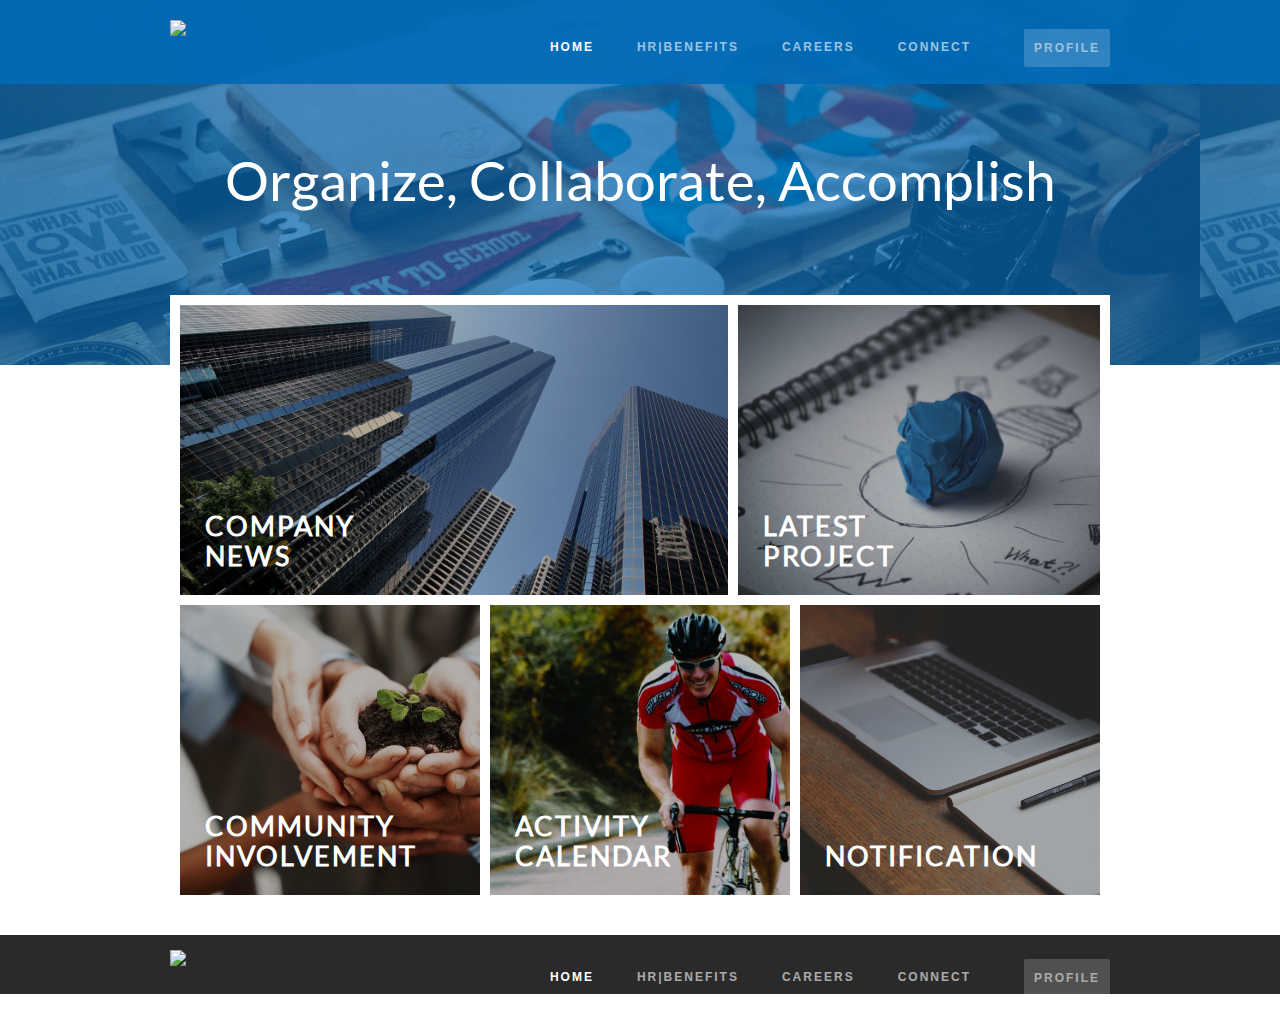
==== index.html @ 36f17c26 "rename html file" ====
<!DOCTYPE html>
<html lang="en">
<header>
    <meta charset="utf-8">
    <meta name="viewport" content="width=device-width, initial-scale=1.0">
    <link rel="stylesheet" href="./basic_css.css">
    <title>Tutorial</title>
    <script type="text/javascript" src="./basic_js.js"></script>
    <script type="text/javascript">
        //console.log("hello")
    </script>
</header>

<body>
    <div class="header">
        <div class="header_nav">
            <div class="nav_container">
                <a class="logo" href="/">
                    <img src="https://daks2k3a4ib2z.cloudfront.net/579a6cc556ea2dba79c093f5/579fba55f3d2ab8a0677546f_MetLife-logo-white.png"
                        width="148">
                </a>
                <div class="nav_menu">
                    <a class="nav_link link_current" href="/">HOME</a>
                    <a class="nav_link" href="/">HR|BENEFITS</a>
                    <a class="nav_link" href="/">CAREERS</a>
                    <a class="nav_link" href="/">CONNECT</a>
                    <a class="nav_link contact" href="/">PROFILE</a>
                </div>
            </div>
        </div>
        <h1 class="header_content">
            Organize, Collaborate, Accomplish
        </h1>
        <div class="header_overlay"></div>
    </div>
    <div class="container">
        <div class="container_content">
            <div class="_60block">
                <a class="hero_tile" href="./">
                    <div class="tile_text">
                        Company
                        <br />
                        News
                    </div>
                    <div class="tile_image transform_Img">
                        <div class="tile_overlay"></div>
                    </div>
                </a>
            </div>
            <div class="_40block">
                <a class="hero_tile" href="./">
                    <div class="tile_text">
                        Latest
                        <br />
                        Project
                    </div>
                    <div class="project tile_image transform_Img">
                        <div class="tile_overlay"></div>
                    </div>
                </a>
            </div>
            <div class="_33block ">
                <a class="hero_tile" href="./">
                    <div class="tile_text">
                        Community
                        <br />
                        Involvement
                    </div>
                    <div class="community tile_image transform_Img">
                        <div class="tile_overlay"></div>
                    </div>
                </a>
            </div>
            <div class="_33block">
                <a class="hero_tile" href="./">
                    <div class="tile_text">
                        activity
                        <br />
                        calendar
                    </div>
                    <div class="activity tile_image transform_Img">
                        <div class="tile_overlay"></div>
                    </div>
                </a>
            </div>
            <div class="_33block">
                <a class="hero_tile" href="./">
                    <div class="tile_text">
                        <br />
                        Notification
                    </div>
                    <div class="note tile_image transform_Img">
                        <div class="tile_overlay"></div>
                    </div>
                </a>
            </div>
        </div>
    </div>
    <div class="footer">
        <div class="footer_nav">
            <div class="nav_container">
                <a class="logo" href="/">
                    <img src="https://daks2k3a4ib2z.cloudfront.net/579a6cc556ea2dba79c093f5/579fba55f3d2ab8a0677546f_MetLife-logo-white.png"
                        width="148">
                </a>
                <div class="nav_menu">
                    <a class="nav_link link_current" href="/">HOME</a>
                    <a class="nav_link" href="/">HR|BENEFITS</a>
                    <a class="nav_link" href="/">CAREERS</a>
                    <a class="nav_link" href="/">CONNECT</a>
                    <a class="nav_link contact" href="/">PROFILE</a>
                </div>
            </div>
        </div>
    </div>
    
</body>

</html>
---- basic_css.css ----
@font-face {
    font-family: Lato;
    src: url(./font/Lato-Regular.ttf);
    font-style: normal;
}
*{
    font-family: Lato, sans-serif;
    padding: 0;
    margin: 0;
    box-sizing: border-box;
}
.header{
    display: block;
    position: relative;
    /* height: 60px; */
    background-image: url(./picture/background_header.jpg);
    padding-top: 130px;
    padding-bottom: 145px;
}
.header_nav {
    margin-left: auto;
    margin-right: auto;
    position: absolute;
    top: 0;
    left: 0;
    right: 0;
    background-image: linear-gradient(180deg, rgba(0, 106, 182, .9), rgba(0, 106, 182, .9));;
    padding: 20px 0 10px 0;
    display: block;
    /* background-image: url("https://daks2k3a4ib2z.cloudfront.net/579a6cc556ea2dba79c093f5/579a6cc656ea2dba79c09418_work-late"); */
}
.header_overlay{
    position: absolute;
    top: 0;
    left: 0;
    bottom: 0;
    right: 0;
    height: 100%;
    background-color: rgba(0, 106, 182, .7);
}
.nav_container{
    z-index: 100;
}
.nav_container .nav_menu a{
    font-size: 12px;
    color: #fff;
    padding: 20px;
    text-align: left;
    display: inline-block;
    vertical-align: top;
    text-transform: uppercase;
    letter-spacing: 2px;
    font-weight: bold;
    font-family: Arial, Helvetica, sans-serif;
    text-decoration: none;
    opacity: 0.6;
    margin-top: auto;
    margin-right: auto;
    transition: opacity 350ms ease;
}
.nav_container .nav_menu a:hover{
    opacity: 1;
}
.nav_container .nav_menu .link_current{
    opacity: 1;
}
.nav_container .nav_menu .contact{
    opacity: 0.6;
    background-color: hsla(0, 0%, 100%, .3);
    border-radius: 2px;
    padding: 10px;
    line-height: 18px;
    margin-top: 9px;
    margin-left: 30px;
}
.nav_container .nav_menu .contact:hover{
    opacity: 1;
}
.nav_menu{
    display: block;
    float: right;
}
.nav_container{
    display: block;
    margin-left: auto;
    margin-right: auto;
    position: relative;
    right: 0px;
    left: 0px;
    /* float: left; */
    max-width: 940px;
}
.header .header_content{
    font-size: 55px;
    line-height: 60px;
    letter-spacing: 0px;
    text-transform: 0px;
    font-family: Lato, sans-serif;
    font-weight: 300;
    text-align: center;
    color: #fff;
    margin-top: 20px;
    margin-bottom: 10px;
    position: relative;
    z-index: 10;
}
.container .container_content{
    display: block;
    background-color: #fff;
    height: 400px;
    position: relative;
    top: -70px;
    padding: 5px;
    margin-left: auto;
    margin-right: auto;
    max-width: 940px;
}
.container .container_content ._60block{
    /* transform: scaleX(1) scaleY(1) scaleZ(1); */
    width: 60%;
    height: 300px;
    padding: 5px;
    float: left;
}
.container .container_content ._40block{
    /* transform: scaleX(1) scaleY(1) scaleZ(1); */
    width: 40%;
    height: 300px;
    padding: 5px;
    float: left;
}
.container .container_content ._33block{
    /* transform: scaleX(1) scaleY(1) scaleZ(1); */
    width: 33.333%;
    height: 300px;
    padding: 5px;
    float: left;
}
.container_content .transform_Img{
    /* transform: scaleX(1) scaleY(1) scaleZ(1); */
    transition: all 2s;
    transform: scale(1);
    overflow: hidden;
}
.container_content .transform_Img:hover{
    -ms-transform: scale(1.02);
    -moz-transform: scale(1.02);
    -webkit-transform: scale(1.02);
    -o-transform: scale(1.02);
    transform: scale(1.02);
}
.hero_tile{
    max-width: 100%;
    display: inline-block;
    width: 100%;
    height: 100%;
    overflow: hidden;
    position: relative;
    background-color: aqua;
}

.hero_tile .tile_text{
    color: #fff;
    z-index: 10;
    position: absolute;
    bottom: 24px;
    left: 25px;
    font-size: 27px;
    line-height: 30px;
    font-weight: 900;
    letter-spacing: 2px;
    text-transform: uppercase;
}
.hero_tile .tile_image{
    position: absolute;
    top: 0px;
    bottom: 0px;
    left: 0px;
    right: 0px;
    height: 100%;
    background-image: url(./picture/skyscrapers-city.jpg);
    background-size: cover;
}
.hero_tile .project{
    background-image: url(./picture/sketch-ideas.jpg);
}
.hero_tile .community{
    overflow: hidden;
    background-image: url(./picture/community.jpg);
}
.hero_tile .activity{
    background-image: url(./picture/bike-activity.jpg);
}
.hero_tile .note{
    background-image: url(./picture/laptop-desk.jpg);
}
.tile_overlay{
    position: absolute;
    top: 0px;
    bottom: 0px;
    left: 0px;
    right: 0px;
    height: 100%;
    width: 100%;
    background-color: rgba(0, 0, 0, 0.281);
}
.footer_nav {
    margin-top: 170px;
    margin-left: auto;
    margin-right: auto;
    position: relative;
    top: 0;
    left: 0;
    right: 0;
    background-color: #2a2a2a;
    padding: 5px 0 5px 0;
    display: block;
    /* background-image: url("https://daks2k3a4ib2z.cloudfront.net/579a6cc556ea2dba79c093f5/579a6cc656ea2dba79c09418_work-late"); */
}
.footer_nav .nav_container{
    position: relative;
    top:-20px;
}
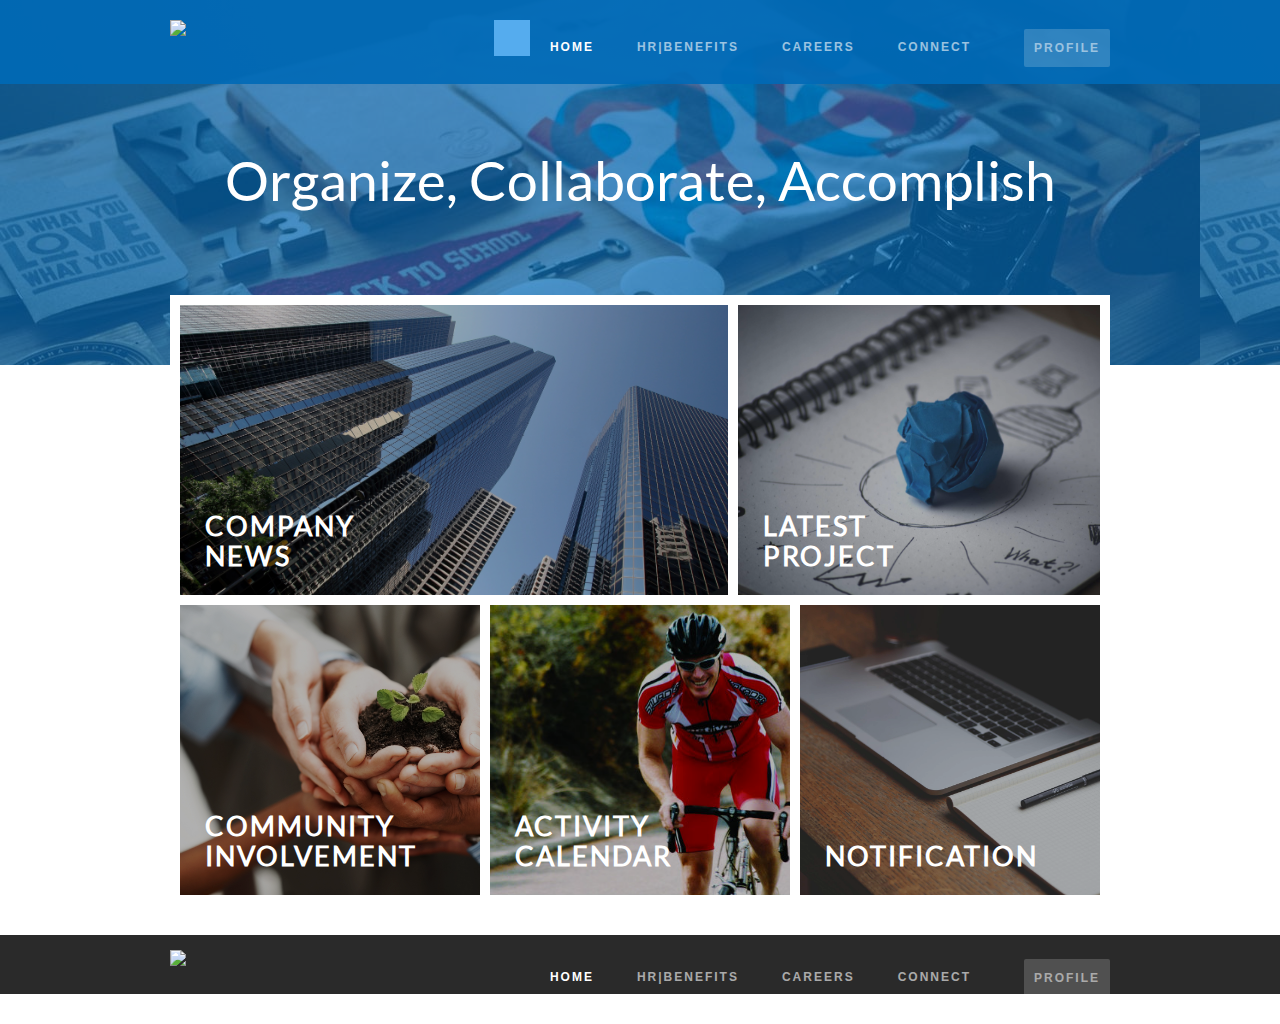
==== commit c5347b60: "reposive ui" ====
--- a/index.html
+++ b/index.html
@@ -26,6 +26,7 @@
                     <a class="nav_link" href="/">CONNECT</a>
                     <a class="nav_link contact" href="/">PROFILE</a>
                 </div>
+                <div class="menu_button"></div>
             </div>
         </div>
         <h1 class="header_content">
--- a/basic_css.css
+++ b/basic_css.css
@@ -80,6 +80,18 @@
     display: block;
     float: right;
 }
+.nav_container .menu_button{
+    padding: 18px;
+    background-color: #55acee;
+    display: block;
+    position: relative;
+    float: right;
+}
+@media (max-width:992px) {
+    .nav_menu{
+        display: none;
+    }
+}
 .nav_container{
     display: block;
     margin-left: auto;
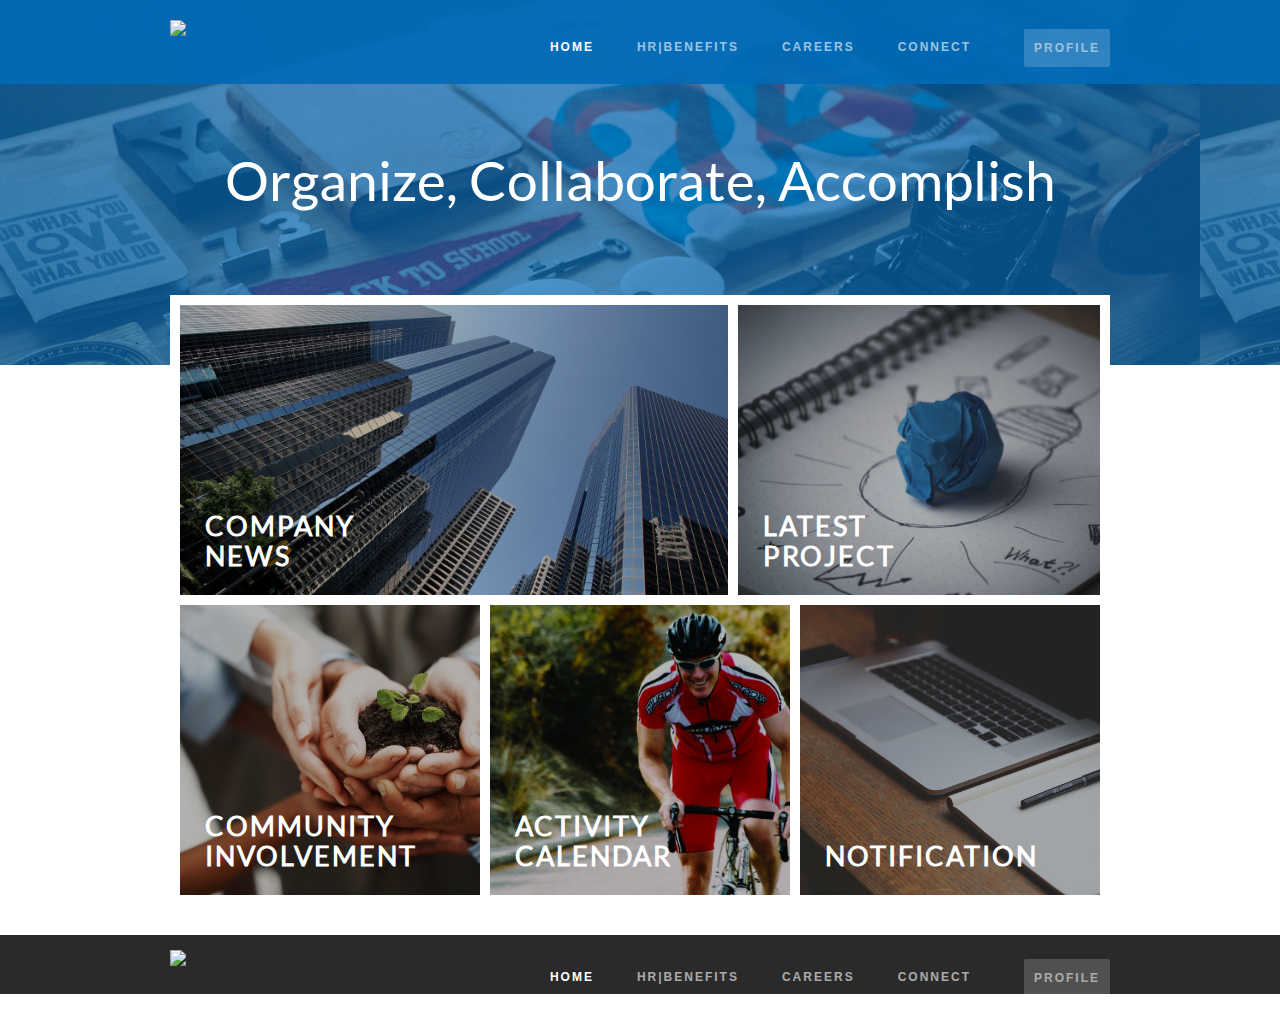
==== commit 33691c30: "debug 1" ====
--- a/index.html
+++ b/index.html
@@ -26,7 +26,7 @@
                     <a class="nav_link" href="/">CONNECT</a>
                     <a class="nav_link contact" href="/">PROFILE</a>
                 </div>
-                <div class="menu_button"></div>
+                <!-- <div class="menu_button"></div> -->
             </div>
         </div>
         <h1 class="header_content">
--- a/basic_css.css
+++ b/basic_css.css
@@ -3,13 +3,15 @@
     src: url(./font/Lato-Regular.ttf);
     font-style: normal;
 }
-*{
+
+* {
     font-family: Lato, sans-serif;
     padding: 0;
     margin: 0;
     box-sizing: border-box;
 }
-.header{
+
+.header {
     display: block;
     position: relative;
     /* height: 60px; */
@@ -17,6 +19,7 @@
     padding-top: 130px;
     padding-bottom: 145px;
 }
+
 .header_nav {
     margin-left: auto;
     margin-right: auto;
@@ -24,12 +27,14 @@
     top: 0;
     left: 0;
     right: 0;
-    background-image: linear-gradient(180deg, rgba(0, 106, 182, .9), rgba(0, 106, 182, .9));;
+    background-image: linear-gradient(180deg, rgba(0, 106, 182, .9), rgba(0, 106, 182, .9));
+    ;
     padding: 20px 0 10px 0;
     display: block;
     /* background-image: url("https://daks2k3a4ib2z.cloudfront.net/579a6cc556ea2dba79c093f5/579a6cc656ea2dba79c09418_work-late"); */
 }
-.header_overlay{
+
+.header_overlay {
     position: absolute;
     top: 0;
     left: 0;
@@ -38,10 +43,12 @@
     height: 100%;
     background-color: rgba(0, 106, 182, .7);
 }
-.nav_container{
+
+.nav_container {
     z-index: 100;
 }
-.nav_container .nav_menu a{
+
+.nav_container .nav_menu a {
     font-size: 12px;
     color: #fff;
     padding: 20px;
@@ -58,13 +65,16 @@
     margin-right: auto;
     transition: opacity 350ms ease;
 }
-.nav_container .nav_menu a:hover{
+
+.nav_container .nav_menu a:hover {
     opacity: 1;
 }
-.nav_container .nav_menu .link_current{
+
+.nav_container .nav_menu .link_current {
     opacity: 1;
 }
-.nav_container .nav_menu .contact{
+
+.nav_container .nav_menu .contact {
     opacity: 0.6;
     background-color: hsla(0, 0%, 100%, .3);
     border-radius: 2px;
@@ -73,26 +83,40 @@
     margin-top: 9px;
     margin-left: 30px;
 }
-.nav_container .nav_menu .contact:hover{
+
+.nav_container .nav_menu .contact:hover {
     opacity: 1;
 }
-.nav_menu{
+
+.nav_menu {
     display: block;
     float: right;
 }
-.nav_container .menu_button{
+
+.nav_container .menu_button {
     padding: 18px;
     background-color: #55acee;
     display: block;
     position: relative;
     float: right;
 }
-@media (max-width:992px) {
-    .nav_menu{
+
+@media (max-width:991px) {
+    .nav_menu {
         display: none;
     }
-}
-.nav_container{
+
+    .nav_container {
+        max-width: 728px;
+
+    }
+}
+@media (min-width:992){
+    .nav_container .menu_button {
+        display: none;
+    }
+}
+.nav_container {
     display: block;
     margin-left: auto;
     margin-right: auto;
@@ -102,7 +126,8 @@
     /* float: left; */
     max-width: 940px;
 }
-.header .header_content{
+
+.header .header_content {
     font-size: 55px;
     line-height: 60px;
     letter-spacing: 0px;
@@ -116,7 +141,8 @@
     position: relative;
     z-index: 10;
 }
-.container .container_content{
+
+.container .container_content {
     display: block;
     background-color: #fff;
     height: 400px;
@@ -127,41 +153,47 @@
     margin-right: auto;
     max-width: 940px;
 }
-.container .container_content ._60block{
+
+.container .container_content ._60block {
     /* transform: scaleX(1) scaleY(1) scaleZ(1); */
     width: 60%;
     height: 300px;
     padding: 5px;
     float: left;
 }
-.container .container_content ._40block{
+
+.container .container_content ._40block {
     /* transform: scaleX(1) scaleY(1) scaleZ(1); */
     width: 40%;
     height: 300px;
     padding: 5px;
     float: left;
 }
-.container .container_content ._33block{
+
+.container .container_content ._33block {
     /* transform: scaleX(1) scaleY(1) scaleZ(1); */
     width: 33.333%;
     height: 300px;
     padding: 5px;
     float: left;
 }
-.container_content .transform_Img{
+
+.container_content .transform_Img {
     /* transform: scaleX(1) scaleY(1) scaleZ(1); */
     transition: all 2s;
     transform: scale(1);
     overflow: hidden;
 }
-.container_content .transform_Img:hover{
+
+.container_content .transform_Img:hover {
     -ms-transform: scale(1.02);
     -moz-transform: scale(1.02);
     -webkit-transform: scale(1.02);
     -o-transform: scale(1.02);
     transform: scale(1.02);
 }
-.hero_tile{
+
+.hero_tile {
     max-width: 100%;
     display: inline-block;
     width: 100%;
@@ -171,7 +203,7 @@
     background-color: aqua;
 }
 
-.hero_tile .tile_text{
+.hero_tile .tile_text {
     color: #fff;
     z-index: 10;
     position: absolute;
@@ -183,7 +215,8 @@
     letter-spacing: 2px;
     text-transform: uppercase;
 }
-.hero_tile .tile_image{
+
+.hero_tile .tile_image {
     position: absolute;
     top: 0px;
     bottom: 0px;
@@ -193,20 +226,25 @@
     background-image: url(./picture/skyscrapers-city.jpg);
     background-size: cover;
 }
-.hero_tile .project{
+
+.hero_tile .project {
     background-image: url(./picture/sketch-ideas.jpg);
 }
-.hero_tile .community{
+
+.hero_tile .community {
     overflow: hidden;
     background-image: url(./picture/community.jpg);
 }
-.hero_tile .activity{
+
+.hero_tile .activity {
     background-image: url(./picture/bike-activity.jpg);
 }
-.hero_tile .note{
+
+.hero_tile .note {
     background-image: url(./picture/laptop-desk.jpg);
 }
-.tile_overlay{
+
+.tile_overlay {
     position: absolute;
     top: 0px;
     bottom: 0px;
@@ -216,6 +254,7 @@
     width: 100%;
     background-color: rgba(0, 0, 0, 0.281);
 }
+
 .footer_nav {
     margin-top: 170px;
     margin-left: auto;
@@ -229,7 +268,8 @@
     display: block;
     /* background-image: url("https://daks2k3a4ib2z.cloudfront.net/579a6cc556ea2dba79c093f5/579a6cc656ea2dba79c09418_work-late"); */
 }
-.footer_nav .nav_container{
-    position: relative;
-    top:-20px;
+
+.footer_nav .nav_container {
+    position: relative;
+    top: -20px;
 }